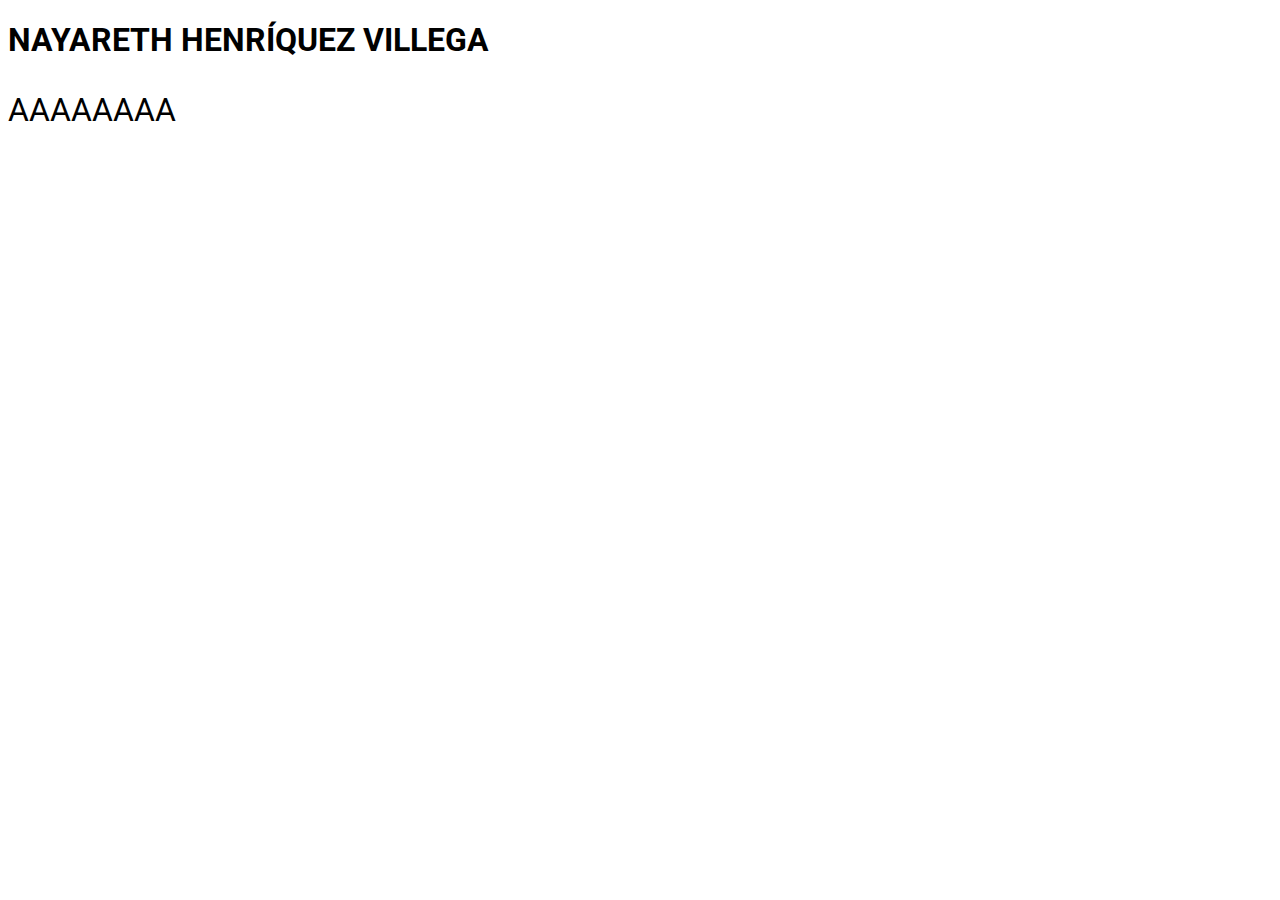
==== index.html @ 03292e74 "hoja de estilos" ====
<!DOCTYPE html>
<!--[if lt IE 7]>      <html class="no-js lt-ie9 lt-ie8 lt-ie7"> <![endif]-->
<!--[if IE 7]>         <html class="no-js lt-ie9 lt-ie8"> <![endif]-->
<!--[if IE 8]>         <html class="no-js lt-ie9"> <![endif]-->
<!--[if gt IE 8]>      <html class="no-js"> <!--<![endif]-->
<html>
    <head>
        <meta charset="utf-8">
        <meta http-equiv="X-UA-Compatible" content="IE=edge">
        <title>naythevi</title>

        <link rel="preconnect" href="https://fonts.googleapis.com">
<link rel="preconnect" href="https://fonts.gstatic.com" crossorigin>
<link href="https://fonts.googleapis.com/css2?family=Roboto:ital,wght@0,400;0,500;0,700;0,900;1,400;1,500;1,700;1,900&display=swap" rel="stylesheet">

        <meta name="description" content="">
        <meta name="viewport" content="width=device-width, initial-scale=1">
        <link rel="stylesheet" href="styles.css">
    </head>
    <body>
       <h1> NAYARETH HENRÍQUEZ VILLEGA</h1>
        <div class="container"> 
            <p>
                AAAAAAAA
            </p>
        </div>
        <script src="" async defer></script>
    </body>
</html>
---- styles.css ----
body {

font-family: Roboto;
font-size: 32px;
font-style: normal;
}

h1 {

font-size: 32px;
font-weight: 700;
line-height: normal;
text-transform: uppercase;
}

.container {

}
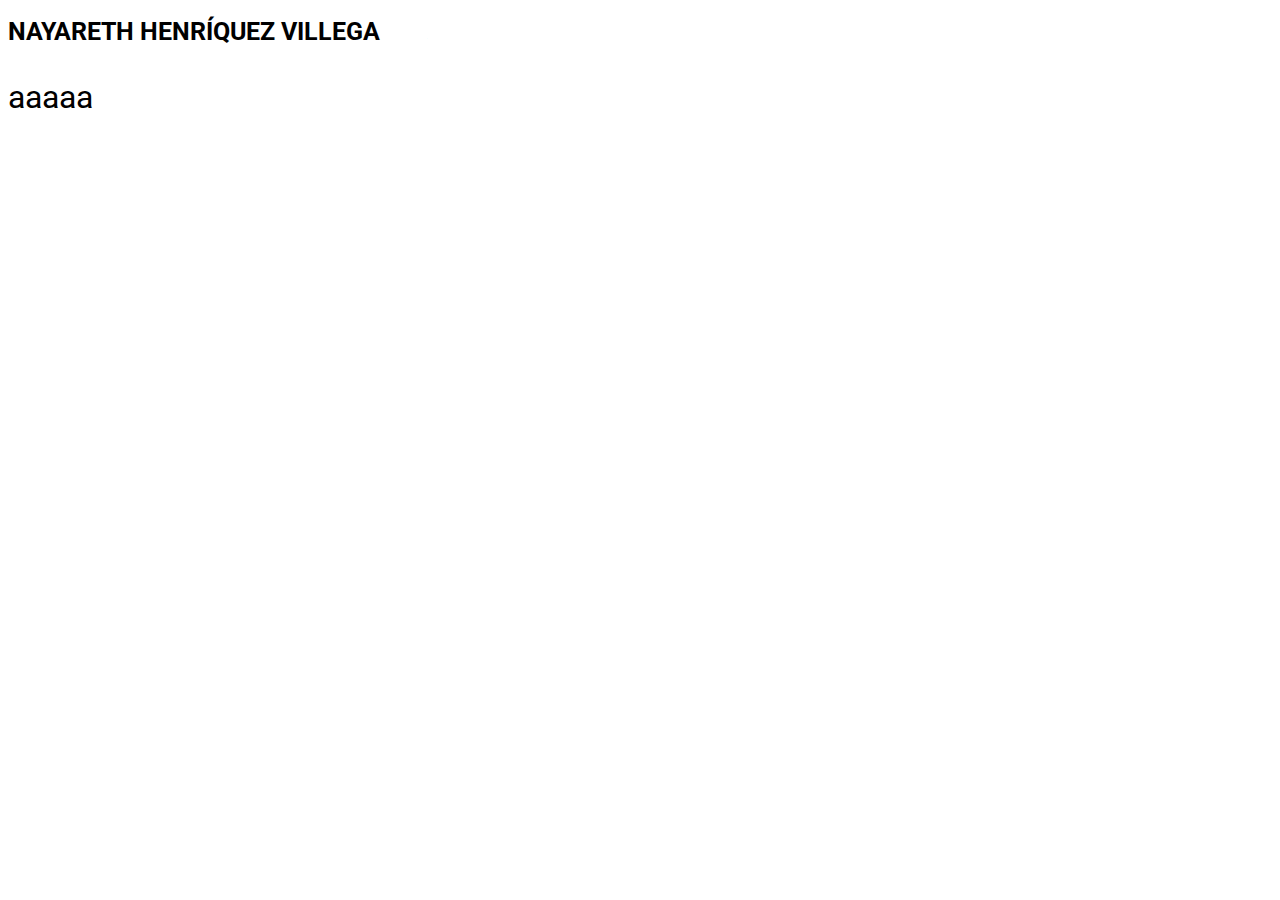
==== commit f3b35930: "no se" ====
--- a/index.html
+++ b/index.html
@@ -21,7 +21,7 @@
        <h1> NAYARETH HENRÍQUEZ VILLEGA</h1>
         <div class="container"> 
             <p>
-                AAAAAAAA
+            aaaaa
             </p>
         </div>
         <script src="" async defer></script>
--- a/styles.css
+++ b/styles.css
@@ -7,7 +7,7 @@
 
 h1 {
 
-font-size: 32px;
+font-size: 25px;
 font-weight: 700;
 line-height: normal;
 text-transform: uppercase;
@@ -15,4 +15,6 @@
 
 .container {
 
-}+    color: black;
+}
+
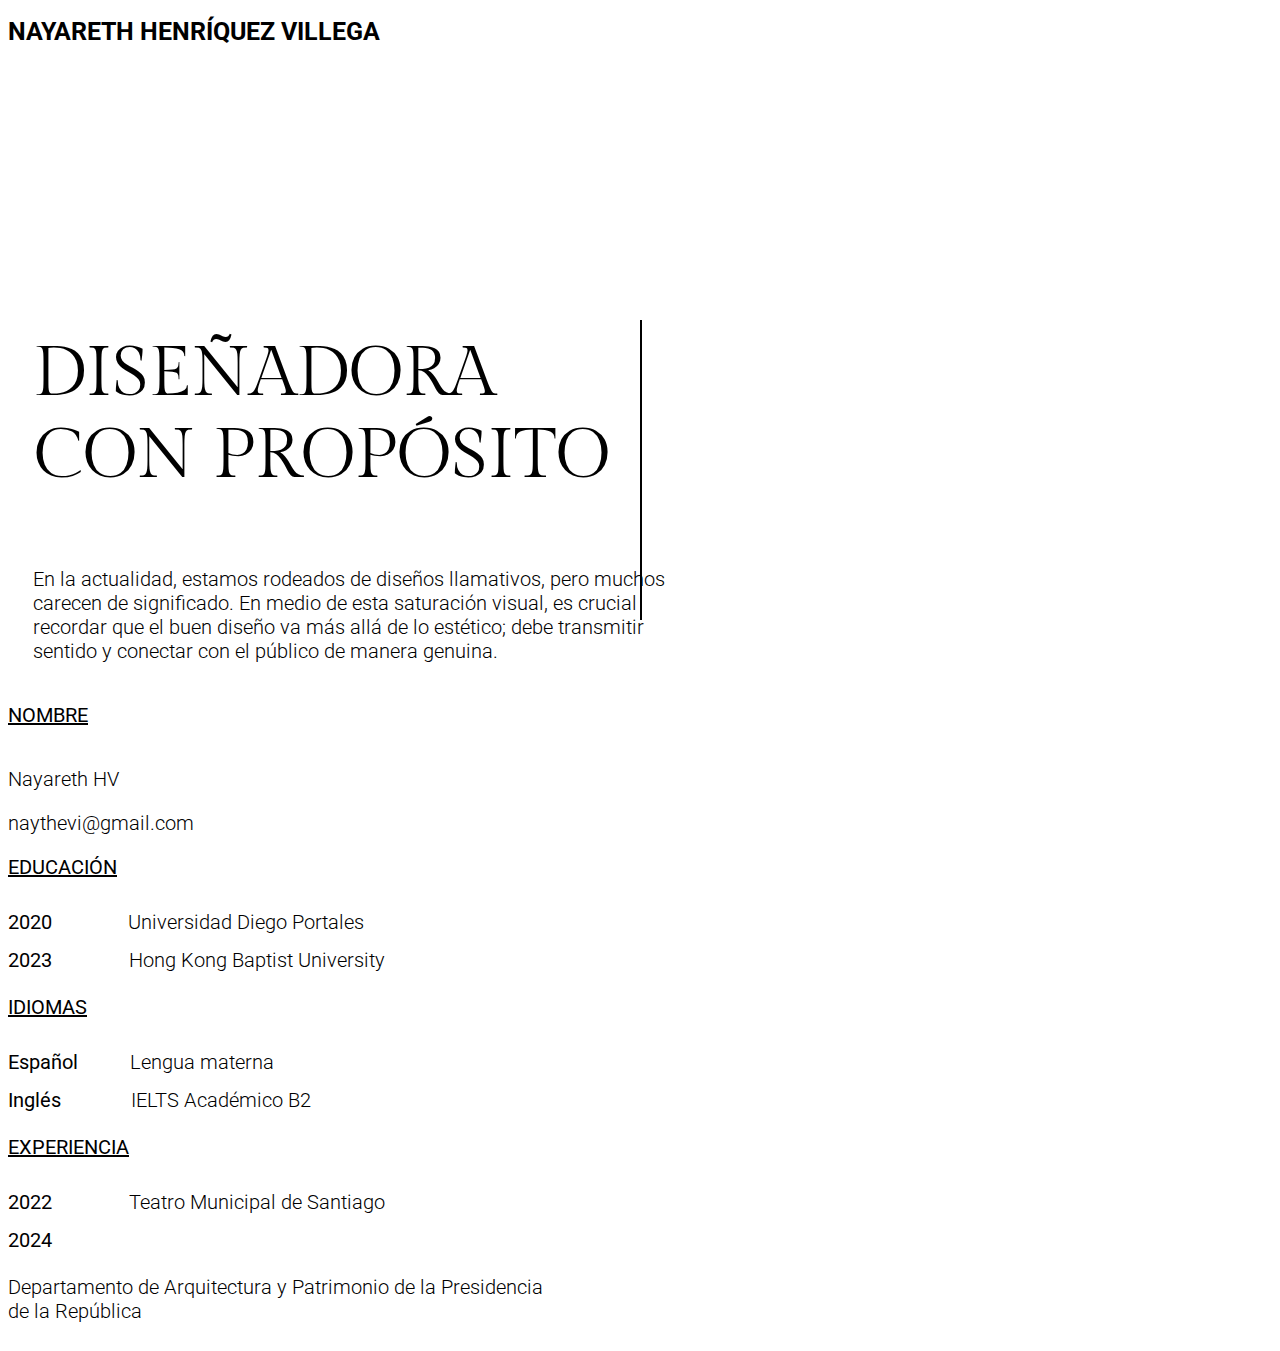
==== commit acbc8b23: "añadido gran cantidad de textos" ====
--- a/index.html
+++ b/index.html
@@ -10,20 +10,86 @@
         <title>naythevi</title>
 
         <link rel="preconnect" href="https://fonts.googleapis.com">
-<link rel="preconnect" href="https://fonts.gstatic.com" crossorigin>
-<link href="https://fonts.googleapis.com/css2?family=Roboto:ital,wght@0,400;0,500;0,700;0,900;1,400;1,500;1,700;1,900&display=swap" rel="stylesheet">
+        <link rel="preconnect" href="https://fonts.gstatic.com" crossorigin>
+        <link href="https://fonts.googleapis.com/css2?family=Roboto:ital,wght@0,400;0,500;0,700;0,900;1,400;1,500;1,700;1,900&display=swap" rel="stylesheet">
 
         <meta name="description" content="">
         <meta name="viewport" content="width=device-width, initial-scale=1">
+
+        <link rel="preconnect" href="https://fonts.googleapis.com">
+        <link rel="preconnect" href="https://fonts.gstatic.com" crossorigin>
+        <link href="https://fonts.googleapis.com/css2?family=Gilda+Display&display=swap" rel="stylesheet">
+
+        <link rel="preconnect" href="https://fonts.googleapis.com">
+        <link rel="preconnect" href="https://fonts.gstatic.com" crossorigin>
+        <link href="https://fonts.googleapis.com/css2?family=Roboto:ital,wght@0,100;0,300;0,400;0,500;0,700;0,900;1,100;1,300;1,400;1,500;1,700;1,900&display=swap" rel="stylesheet">
+
         <link rel="stylesheet" href="styles.css">
+        <script src="" async defer></script>
     </head>
+
     <body>
-       <h1> NAYARETH HENRÍQUEZ VILLEGA</h1>
-        <div class="container"> 
-            <p>
-            aaaaa
-            </p>
+        <h1> NAYARETH HENRÍQUEZ VILLEGA</h1>
+        
+        <div class="contenedor1">
+            <div class="vl"></div> 
+            <p class="titulo-perfil">DISEÑADORA CON PROPÓSITO</p>
+
+            <p class="descripcion-perfil">En la actualidad, estamos rodeados de diseños llamativos, pero muchos carecen de significado. En medio de esta saturación visual, es crucial recordar que el buen diseño va más allá de lo estético; debe transmitir sentido y conectar con el público de manera genuina. </p>
+             
         </div>
-        <script src="" async defer></script>
+          
+        <div class="contenedor2">
+
+            <p class="NOMBRE">NOMBRE</p>
+            <p class="Nayareth">Nayareth HV</p>
+            <p class="correo">naythevi@gmail.com</p>
+
+            <p class="EDUCACION">EDUCACIÓN</p>
+
+            <div class="contenedor-año1">  
+                <p class="año1">2020</p>
+                <p class="UDP">Universidad Diego Portales</p>
+            </div>
+
+            <div class="contenedor-año2">
+                <p class="año2">2023</p>
+                <p class="HKBU">Hong Kong Baptist University</p>
+            </div>
+
+            <p class="IDIOMAS">IDIOMAS</p>
+
+            <div class="contenedor-español">
+                <p class="español">Español</p>
+                <p class="nativo">Lengua materna</p>
+            
+            <div class="contenedor-ingles">
+                <p class="ingles">Inglés</p>
+                <p class="ielts">IELTS Académico B2</p>
+            </div>
+
+            <p class="EXPERIENCIA">EXPERIENCIA</p>
+
+            <div class="contenedor-teatro">
+                <p class="año-teatro">2022</p>
+                <p class="teatro">Teatro Municipal de Santiago</p>
+            </div>
+            
+            <div class="contenedor-patrimonio">
+                <p class="año-practica">2024</p>
+                
+                <div class="contenedor-practica">
+                    <p class="practica">Departamento de Arquitectura y Patrimonio de la Presidencia de la República</p>
+                </div>
+            </div>
+
+
+            </div>
+
+        </div>
+        
+    
+    
+    
     </body>
 </html>--- a/styles.css
+++ b/styles.css
@@ -13,8 +13,236 @@
 text-transform: uppercase;
 }
 
-.container {
-
-    color: black;
-}
-
+.titulo-perfil {
+    font-family: "Gilda Display", serif;
+    font-weight: 400;
+    font-style: normal;
+    font-size: 70px;
+    display: flex;
+    padding-left: 25px;
+    width: 630px;
+    padding-top: 200px;
+
+}
+
+.descripcion-perfil {
+    font-family: "Roboto", sans-serif;
+    font-weight: 300;
+    font-style: normal;
+    font-size: 20px;
+    width: 660px;
+    padding-left: 25px;
+    
+}
+
+.vl {
+    border-left: 2px solid black;
+    height: 300px;
+    position: absolute;
+    left: 50%;
+    top: 320px;
+    margin-bottom: 100px;
+   
+}
+
+.NOMBRE {
+    font-family: "Roboto", sans-serif;
+    font-weight: 400;
+    font-style: normal;
+    font-size: 20px;
+    display: inline-block;
+    text-decoration-line: underline;
+}
+
+.contenedor1 {
+    width: 700px;
+    display: inline-block;
+    }
+
+.contenedor2 {
+    width: 700px;
+    display: inline-block;
+    
+}
+
+.Nayareth {
+    font-family: "Roboto", sans-serif;
+    font-weight: 300;
+    font-style: normal;
+    font-size: 20px;
+}
+
+.correo {
+    font-family: "Roboto", sans-serif;
+    font-weight: 300;
+    font-style: normal;
+    font-size: 20px;
+}
+
+.EDUCACION {
+    font-family: "Roboto", sans-serif;
+    font-weight: 400;
+    font-style: normal;
+    font-size: 20px;
+    display: block;
+    text-decoration-line: underline;   
+}
+
+.contenedor-año1 {
+    width: 700px;
+    display: inline-block;
+}
+
+
+.año1 {
+    font-family: "Roboto", sans-serif;
+    font-weight: 400;
+    font-style: normal;
+    font-size: 20px;
+    display: inline;
+     
+}
+
+.UDP {
+    font-family: "Roboto", sans-serif;
+    font-weight: 300;
+    font-style: normal;
+    font-size: 20px; 
+    display: inline;
+    padding-inline-start: 68px;
+
+}
+
+.año2 {
+    font-family: "Roboto", sans-serif;
+    font-weight: 400;
+    font-style: normal;
+    font-size: 20px;
+    display: inline;  
+}
+
+.HKBU {
+    font-family: "Roboto", sans-serif;
+    font-weight: 300;
+    font-style: normal;
+    font-size: 20px; 
+    display: inline;
+    padding-inline-start: 69px;
+
+}
+
+.contenedror-año2 {
+    width: 700px;
+    display: inline-block;
+}
+
+.IDIOMAS {
+    font-family: "Roboto", sans-serif;
+    font-weight: 400;
+    font-style: normal;
+    font-size: 20px;
+    display: inline-block;
+    text-decoration-line: underline;
+}
+
+.contenedor-español {
+    width: 700px;
+    display: inline-block;
+}
+
+.español {
+    font-family: "Roboto", sans-serif;
+    font-weight: 400;
+    font-style: normal;
+    font-size: 20px;
+    display: inline;
+}
+
+.nativo {
+    font-family: "Roboto", sans-serif;
+    font-weight: 300;
+    font-style: normal;
+    font-size: 20px; 
+    display: inline;
+    padding-inline-start: 44px;
+}
+
+.contenedor-ingles {
+    width: 700px;
+    display: inline-block;
+}
+
+.ingles {
+    font-family: "Roboto", sans-serif;
+    font-weight: 400;
+    font-style: normal;
+    font-size: 20px;
+    display: inline; 
+}
+
+.ielts {
+    font-family: "Roboto", sans-serif;
+    font-weight: 300;
+    font-style: normal;
+    font-size: 20px; 
+    display: inline;
+    padding-inline-start: 62px;
+}
+
+.EXPERIENCIA {
+    font-family: "Roboto", sans-serif;
+    font-weight: 400;
+    font-style: normal;
+    font-size: 20px;
+    display: inline-block;
+    text-decoration-line: underline;
+}
+
+.contenedor-teatro {
+    width: 700px;
+    display: inline-block;
+}
+
+.año-teatro {
+    font-family: "Roboto", sans-serif;
+    font-weight: 400;
+    font-style: normal;
+    font-size: 20px;
+    display: inline; 
+}
+
+.teatro {
+    font-family: "Roboto", sans-serif;
+    font-weight: 300;
+    font-style: normal;
+    font-size: 20px; 
+    display: inline;
+    padding-inline-start: 69px;
+}
+
+.contenedor-patrimonio {
+    width: 550px;
+    display: inline-block;
+}
+
+.año-practica {
+    font-family: "Roboto", sans-serif;
+    font-weight: 400;
+    font-style: normal;
+    font-size: 20px;
+    display: inline;
+}
+
+.contenedor-practica {
+    width: 550px;
+    display: flex;
+    
+}
+.practica {
+    font-family: "Roboto", sans-serif;
+    font-weight: 300;
+    font-style: normal;
+    font-size: 20px; 
+    display: inline;
+    
+}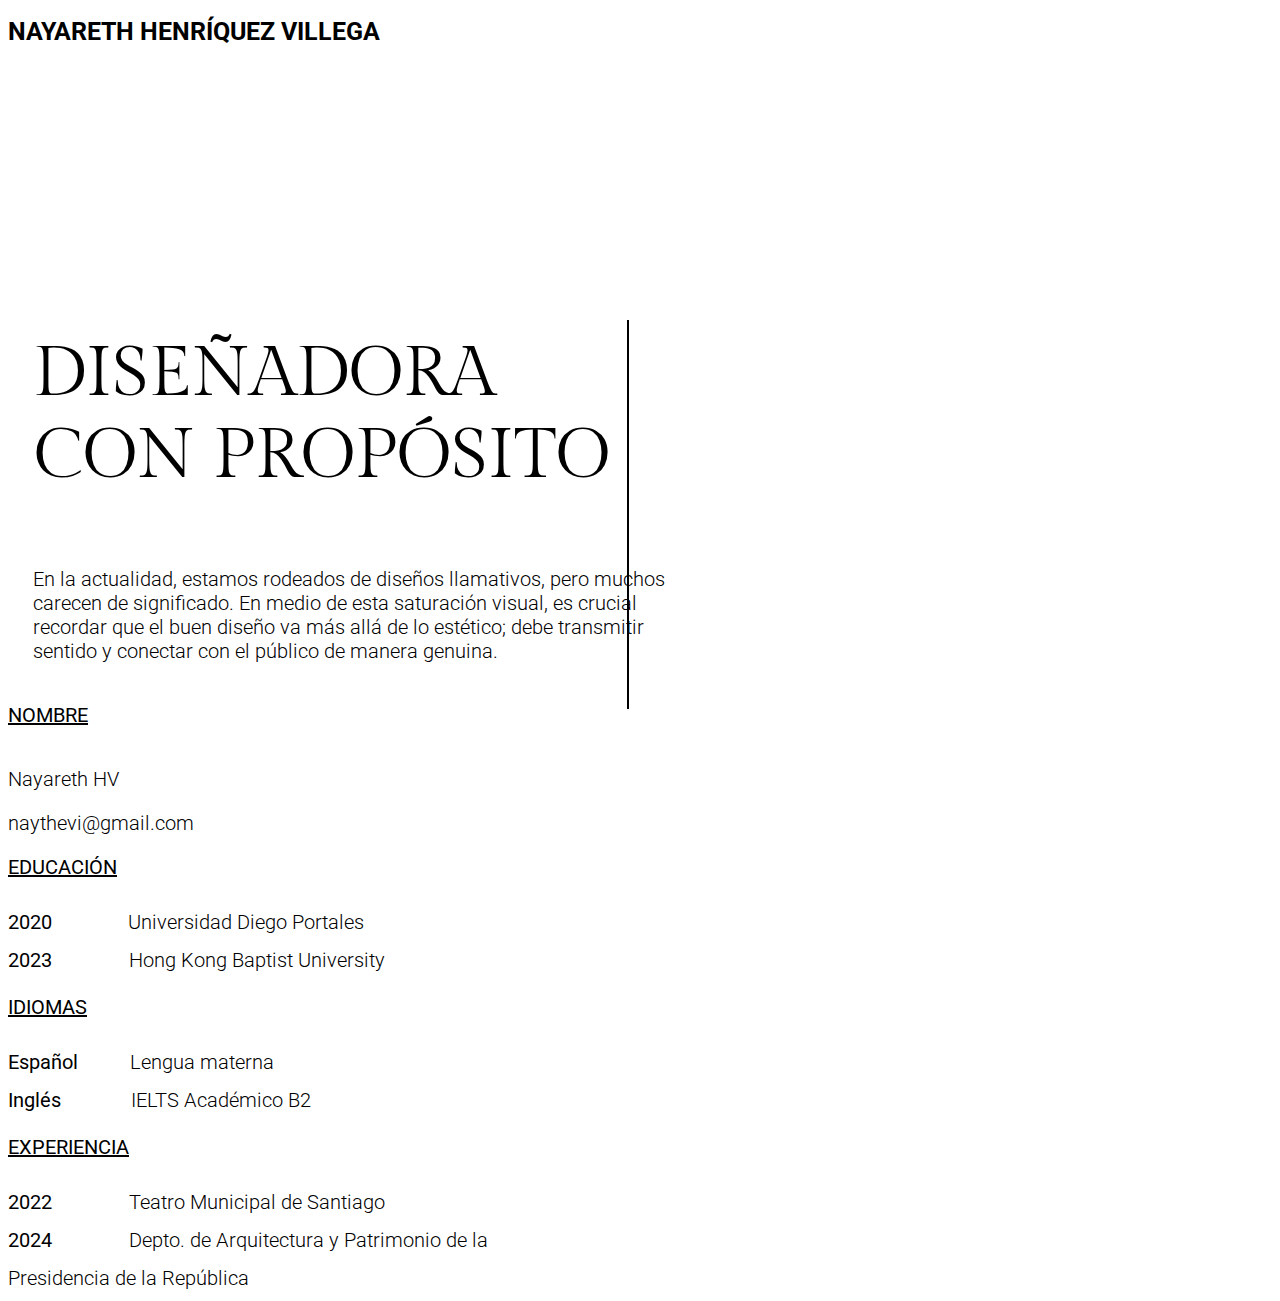
==== commit 185c548a: "a" ====
--- a/index.html
+++ b/index.html
@@ -77,10 +77,7 @@
             
             <div class="contenedor-patrimonio">
                 <p class="año-practica">2024</p>
-                
-                <div class="contenedor-practica">
-                    <p class="practica">Departamento de Arquitectura y Patrimonio de la Presidencia de la República</p>
-                </div>
+                <p class="practica">Depto. de Arquitectura y Patrimonio de la Presidencia de la República</p>
             </div>
 
 
--- a/styles.css
+++ b/styles.css
@@ -37,11 +37,17 @@
 
 .vl {
     border-left: 2px solid black;
-    height: 300px;
     position: absolute;
-    left: 50%;
+    left: 49%;
     top: 320px;
-    margin-bottom: 100px;
+
+    display: flex;
+    width: 5px;
+    height: 389px;
+    padding-bottom: 0px;
+    flex-direction: column;
+    justify-content: center;
+    align-items: center;
    
 }
 
@@ -233,16 +239,12 @@
     display: inline;
 }
 
-.contenedor-practica {
-    width: 550px;
-    display: flex;
-    
-}
 .practica {
     font-family: "Roboto", sans-serif;
     font-weight: 300;
     font-style: normal;
     font-size: 20px; 
     display: inline;
-    
+    padding-inline-start: 69px;
+
 }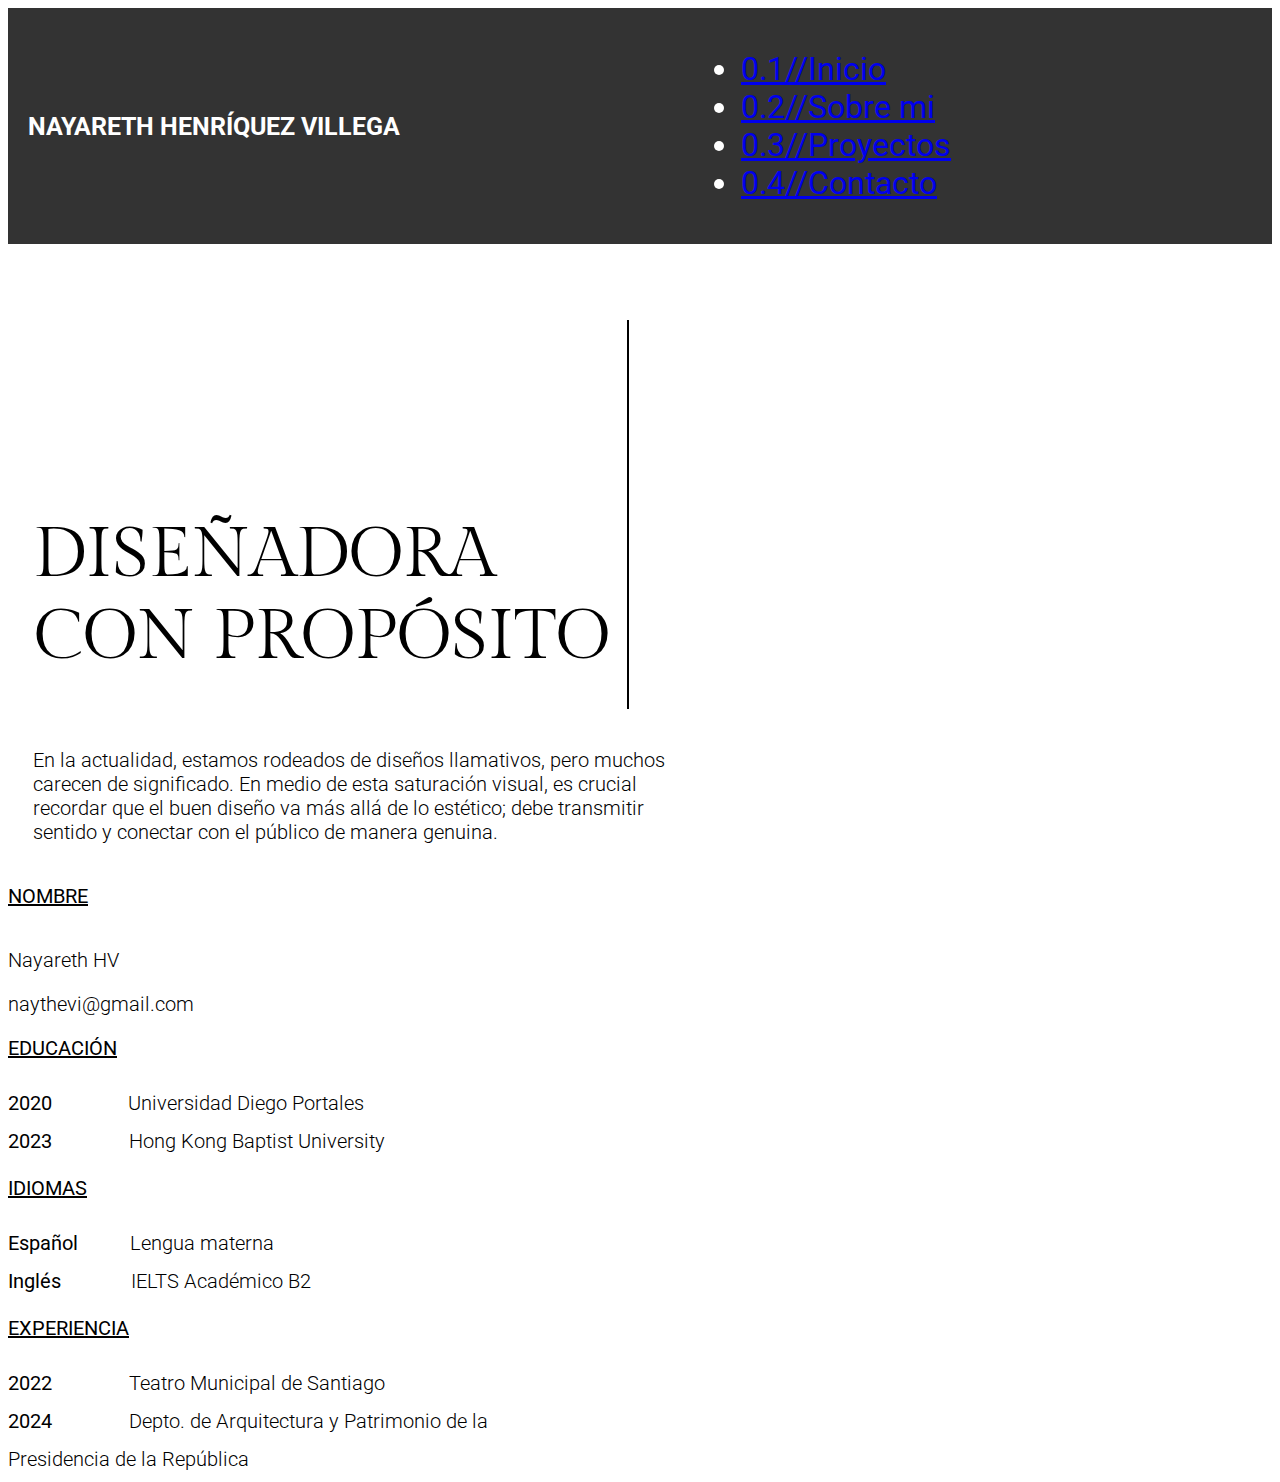
==== commit 9b5f37ce: "testeo navbar" ====
--- a/index.html
+++ b/index.html
@@ -29,7 +29,23 @@
     </head>
 
     <body>
-        <h1> NAYARETH HENRÍQUEZ VILLEGA</h1>
+
+        <nav class="navbar">
+            <h1> NAYARETH HENRÍQUEZ VILLEGA</h1>
+
+            <ul class="nav-links">
+                <li><a href="#">0.1//Inicio</a></li>
+                <li><a href="#">0.2//Sobre mi</a></li>
+                <li><a href="#">0.3//Proyectos</a></li>
+                <li><a href="#">0.4//Contacto</a></li>
+            </ul>
+            
+            <div class="hamburger-menu">
+                <div class="bar"></div>
+                <div class="bar"></div>
+                <div class="bar"></div>
+            </div>
+        </nav>
         
         <div class="contenedor1">
             <div class="vl"></div> 
--- a/styles.css
+++ b/styles.css
@@ -11,6 +11,15 @@
 font-weight: 700;
 line-height: normal;
 text-transform: uppercase;
+}
+
+.navbar {
+    background-color: #333;
+    color: #fff;
+    display: flex;
+    justify-content: space-between;
+    align-items: center;
+    padding: 10px 20px;
 }
 
 .titulo-perfil {
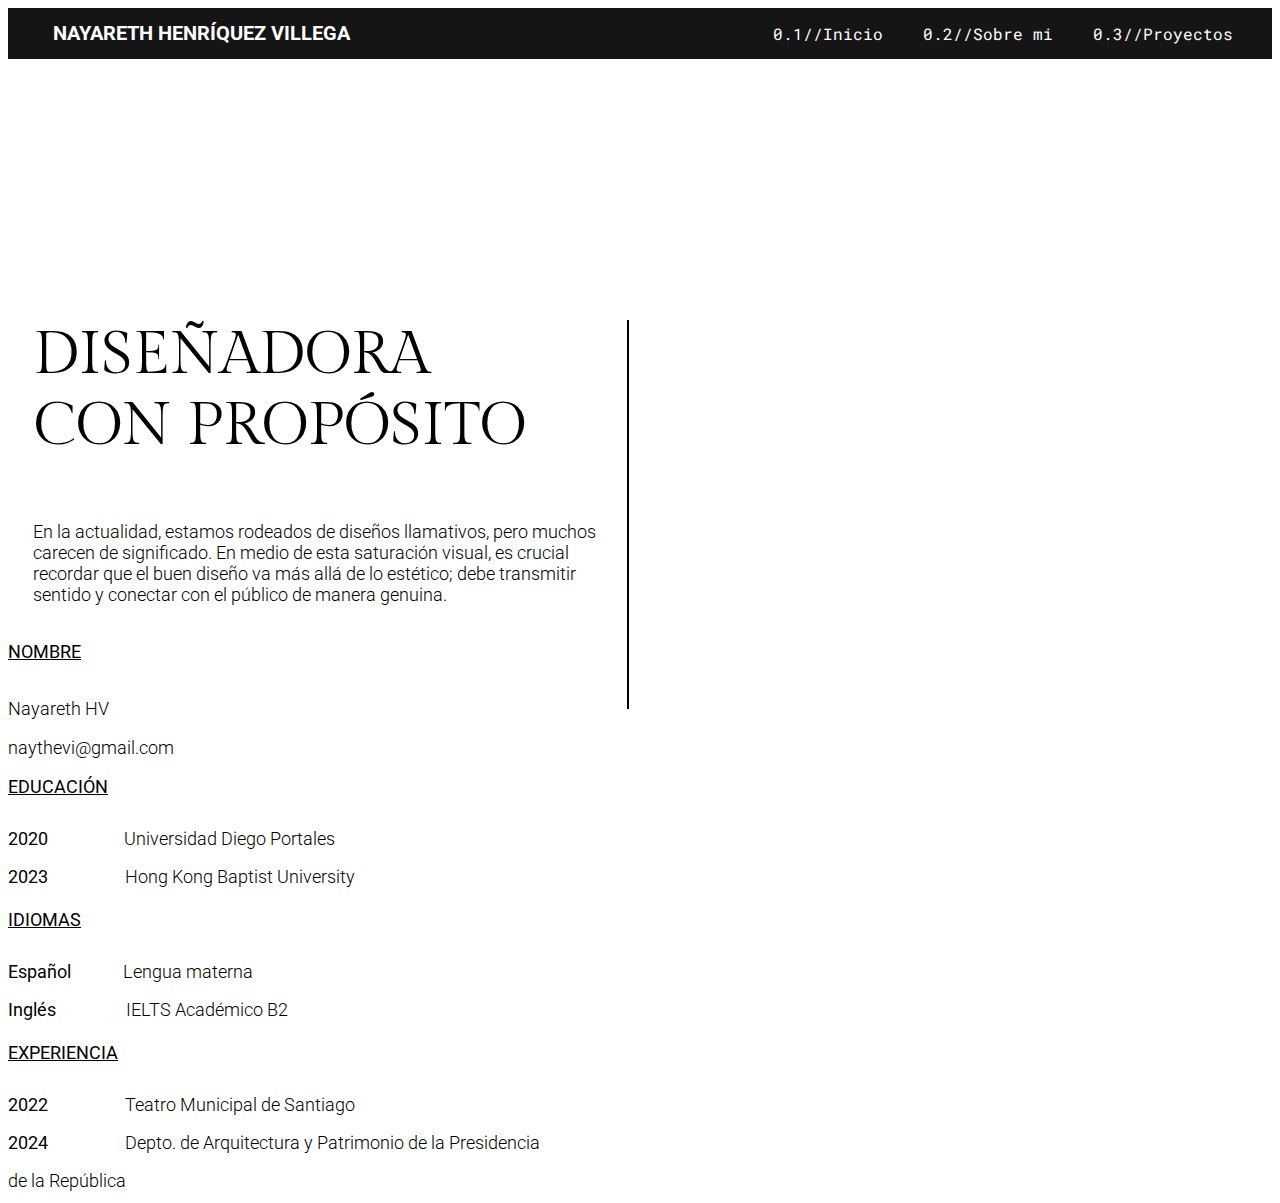
==== commit 0ec68a5b: "testeo casi listo navbar" ====
--- a/index.html
+++ b/index.html
@@ -26,12 +26,18 @@
 
         <link rel="stylesheet" href="styles.css">
         <script src="" async defer></script>
+
+        <link rel="preconnect" href="https://fonts.googleapis.com">
+        <link rel="preconnect" href="https://fonts.gstatic.com" crossorigin>
+        <link href="https://fonts.googleapis.com/css2?family=Roboto+Mono:ital,wght@0,100..700;1,100..700&display=swap" rel="stylesheet">
+
     </head>
 
     <body>
 
         <nav class="navbar">
-            <h1> NAYARETH HENRÍQUEZ VILLEGA</h1>
+
+            <h1 class="navbar-title">NAYARETH HENRÍQUEZ VILLEGA</h1>
 
             <ul class="nav-links">
                 <li><a href="#">0.1//Inicio</a></li>
--- a/styles.css
+++ b/styles.css
@@ -1,45 +1,80 @@
 body {
 
-font-family: Roboto;
-font-size: 32px;
-font-style: normal;
-}
-
-h1 {
-
-font-size: 25px;
-font-weight: 700;
-line-height: normal;
-text-transform: uppercase;
+    font-family: "Roboto"; 
+    font-size: 32px;
+    font-style: normal;
+}
+
+.navbar-title {
+
+    font-size: 20px;
+    font-weight: 700;
+    line-height: normal;
+    text-transform: uppercase;
+
 }
 
 .navbar {
-    background-color: #333;
+    background-color: #151515;
     color: #fff;
     display: flex;
-    justify-content: space-between;
-    align-items: center;
-    padding: 10px 20px;
-}
-
-.titulo-perfil {
+    align-items: center;
+    padding-left: 45px; 
+       
+}
+
+.nav-links {
+    list-style-type: none;
+    display: flex;
+    align-items: center;
+    gap: 10px;
+    flex-shrink: 0;
+    position: absolute;
+    padding-left: 690px;
+    width: 1720px;
+
+  }
+  
+  .nav-links li {
+    margin-right: 0px;
+    margin-left: 30px;
+    align-items: center;
+    display: flex;
+
+  }
+  
+  .nav-links li:last-child {
+    margin-right: 0px;
+
+  }
+  
+  .nav-links li a {
+    color: #fff;
+    text-decoration: none;
+    font-family: "Roboto Mono", monospace;
+    font-size: 16px;
+    display: flex;
+    align-items: flex-start;
+
+  }
+
+  .titulo-perfil {
     font-family: "Gilda Display", serif;
     font-weight: 400;
     font-style: normal;
-    font-size: 70px;
+    font-size: 60px;
     display: flex;
     padding-left: 25px;
-    width: 630px;
+    width: 500px;
     padding-top: 200px;
 
 }
-
 .descripcion-perfil {
     font-family: "Roboto", sans-serif;
     font-weight: 300;
     font-style: normal;
-    font-size: 20px;
-    width: 660px;
+    font-size: 18px;
+    width: 600px;
     padding-left: 25px;
     
 }
@@ -64,7 +99,7 @@
     font-family: "Roboto", sans-serif;
     font-weight: 400;
     font-style: normal;
-    font-size: 20px;
+    font-size: 18px;
     display: inline-block;
     text-decoration-line: underline;
 }
@@ -84,23 +119,24 @@
     font-family: "Roboto", sans-serif;
     font-weight: 300;
     font-style: normal;
-    font-size: 20px;
+    font-size: 18px;
 }
 
 .correo {
     font-family: "Roboto", sans-serif;
     font-weight: 300;
     font-style: normal;
-    font-size: 20px;
+    font-size: 18px;
 }
 
 .EDUCACION {
     font-family: "Roboto", sans-serif;
     font-weight: 400;
     font-style: normal;
-    font-size: 20px;
+    font-size: 18px;
     display: block;
-    text-decoration-line: underline;   
+    text-decoration-line: underline;  
+ 
 }
 
 .contenedor-año1 {
@@ -113,16 +149,16 @@
     font-family: "Roboto", sans-serif;
     font-weight: 400;
     font-style: normal;
-    font-size: 20px;
-    display: inline;
-     
+    font-size: 18px;
+    display: inline;
+
 }
 
 .UDP {
     font-family: "Roboto", sans-serif;
     font-weight: 300;
     font-style: normal;
-    font-size: 20px; 
+    font-size: 18px; 
     display: inline;
     padding-inline-start: 68px;
 
@@ -132,7 +168,7 @@
     font-family: "Roboto", sans-serif;
     font-weight: 400;
     font-style: normal;
-    font-size: 20px;
+    font-size: 18px;
     display: inline;  
 }
 
@@ -140,7 +176,7 @@
     font-family: "Roboto", sans-serif;
     font-weight: 300;
     font-style: normal;
-    font-size: 20px; 
+    font-size: 18px; 
     display: inline;
     padding-inline-start: 69px;
 
@@ -155,7 +191,7 @@
     font-family: "Roboto", sans-serif;
     font-weight: 400;
     font-style: normal;
-    font-size: 20px;
+    font-size: 18px;
     display: inline-block;
     text-decoration-line: underline;
 }
@@ -169,7 +205,7 @@
     font-family: "Roboto", sans-serif;
     font-weight: 400;
     font-style: normal;
-    font-size: 20px;
+    font-size: 18px;
     display: inline;
 }
 
@@ -177,7 +213,7 @@
     font-family: "Roboto", sans-serif;
     font-weight: 300;
     font-style: normal;
-    font-size: 20px; 
+    font-size: 18px; 
     display: inline;
     padding-inline-start: 44px;
 }
@@ -191,7 +227,7 @@
     font-family: "Roboto", sans-serif;
     font-weight: 400;
     font-style: normal;
-    font-size: 20px;
+    font-size: 18px;
     display: inline; 
 }
 
@@ -199,7 +235,7 @@
     font-family: "Roboto", sans-serif;
     font-weight: 300;
     font-style: normal;
-    font-size: 20px; 
+    font-size: 18px; 
     display: inline;
     padding-inline-start: 62px;
 }
@@ -208,7 +244,7 @@
     font-family: "Roboto", sans-serif;
     font-weight: 400;
     font-style: normal;
-    font-size: 20px;
+    font-size: 18px;
     display: inline-block;
     text-decoration-line: underline;
 }
@@ -222,7 +258,7 @@
     font-family: "Roboto", sans-serif;
     font-weight: 400;
     font-style: normal;
-    font-size: 20px;
+    font-size: 18px;
     display: inline; 
 }
 
@@ -230,7 +266,7 @@
     font-family: "Roboto", sans-serif;
     font-weight: 300;
     font-style: normal;
-    font-size: 20px; 
+    font-size: 18px; 
     display: inline;
     padding-inline-start: 69px;
 }
@@ -244,15 +280,16 @@
     font-family: "Roboto", sans-serif;
     font-weight: 400;
     font-style: normal;
-    font-size: 20px;
-    display: inline;
+    font-size: 18px;
+    display: inline;
+   
 }
 
 .practica {
     font-family: "Roboto", sans-serif;
     font-weight: 300;
     font-style: normal;
-    font-size: 20px; 
+    font-size: 18px; 
     display: inline;
     padding-inline-start: 69px;
 
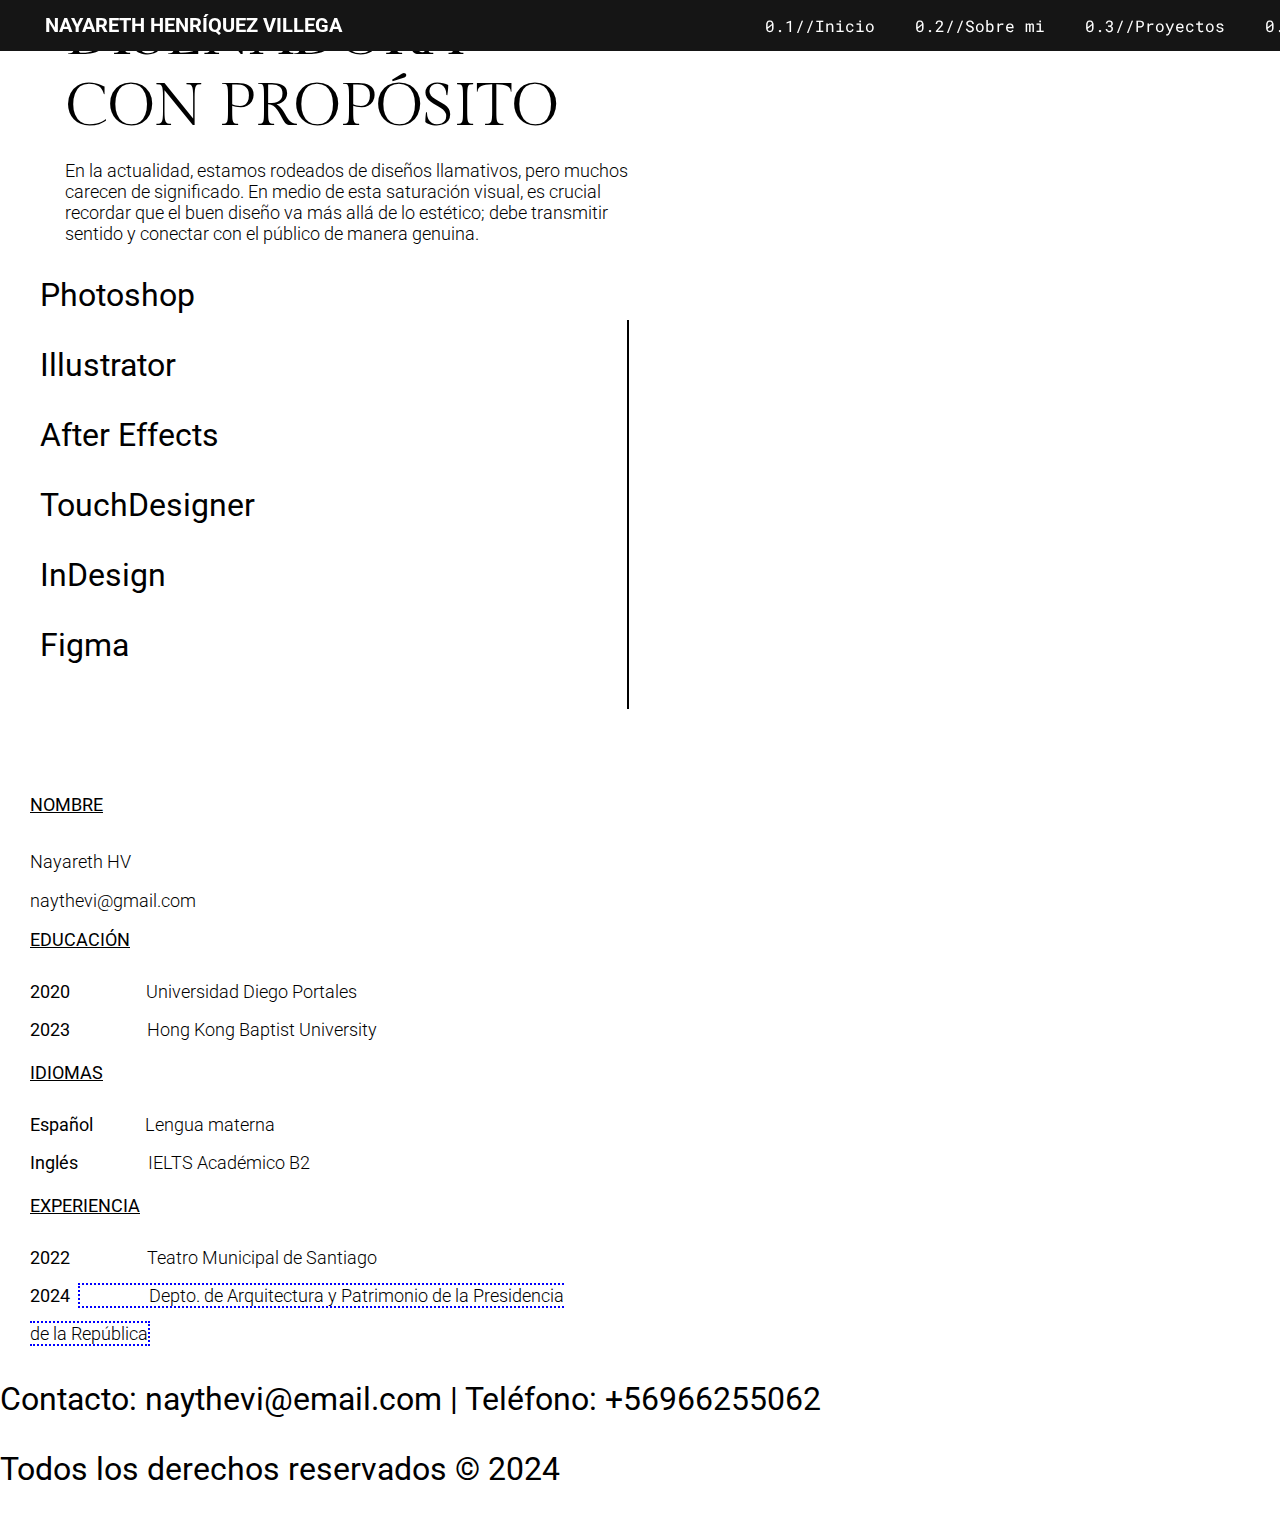
==== commit 93aad19e: "añadido footer y softwares" ====
--- a/index.html
+++ b/index.html
@@ -25,7 +25,7 @@
         <link href="https://fonts.googleapis.com/css2?family=Roboto:ital,wght@0,100;0,300;0,400;0,500;0,700;0,900;1,100;1,300;1,400;1,500;1,700;1,900&display=swap" rel="stylesheet">
 
         <link rel="stylesheet" href="styles.css">
-        <script src="" async defer></script>
+        
 
         <link rel="preconnect" href="https://fonts.googleapis.com">
         <link rel="preconnect" href="https://fonts.gstatic.com" crossorigin>
@@ -54,11 +54,21 @@
         </nav>
         
         <div class="contenedor1">
-            <div class="vl"></div> 
+            
             <p class="titulo-perfil">DISEÑADORA CON PROPÓSITO</p>
 
             <p class="descripcion-perfil">En la actualidad, estamos rodeados de diseños llamativos, pero muchos carecen de significado. En medio de esta saturación visual, es crucial recordar que el buen diseño va más allá de lo estético; debe transmitir sentido y conectar con el público de manera genuina. </p>
              
+            <div class="vl"></div> 
+            <div class="contenedor-softwares">
+                <p class="Photoshop">Photoshop</p>
+                <p class="Illustrator">Illustrator</p>
+                <p class="After Effects">After Effects</p>
+                <p class="TouchDesigner">TouchDesigner</p>
+                <p class="InDesign">InDesign</p>
+                <p class="Figma">Figma</p>
+            </div>
+
         </div>
           
         <div class="contenedor2">
@@ -106,9 +116,16 @@
             </div>
 
         </div>
-        
+
+       <footer>
+
+        <div class="footer">
+            <p>Contacto: naythevi@email.com | Teléfono: +56966255062</p>
+            <p>Todos los derechos reservados © 2024</p>
+        </div>
+
+       </footer> 
     
-    
-    
+        <script src="" async defer></script>
     </body>
 </html>--- a/styles.css
+++ b/styles.css
@@ -3,6 +3,20 @@
     font-family: "Roboto"; 
     font-size: 32px;
     font-style: normal;
+    margin: 0px;
+
+}
+
+.navbar {
+    background-color: #151515;
+    color: #fff;
+    display: flex;
+    align-items: center;
+    padding-left: 45px; 
+    margin: 0px;
+    position: fixed;
+    top: 0;
+    width: 100%;       
 }
 
 .navbar-title {
@@ -12,15 +26,6 @@
     line-height: normal;
     text-transform: uppercase;
 
-}
-
-.navbar {
-    background-color: #151515;
-    color: #fff;
-    display: flex;
-    align-items: center;
-    padding-left: 45px; 
-       
 }
 
 .nav-links {
@@ -32,23 +37,23 @@
     position: absolute;
     padding-left: 690px;
     width: 1720px;
-
-  }
+}
+
   
-  .nav-links li {
+.nav-links li {
     margin-right: 0px;
     margin-left: 30px;
     align-items: center;
     display: flex;
 
-  }
+}
   
-  .nav-links li:last-child {
+.nav-links li:last-child {
     margin-right: 0px;
 
-  }
+}
   
-  .nav-links li a {
+.nav-links li a {
     color: #fff;
     text-decoration: none;
     font-family: "Roboto Mono", monospace;
@@ -56,19 +61,32 @@
     display: flex;
     align-items: flex-start;
 
-  }
-
-  .titulo-perfil {
+}
+
+.contenedor1 {
+    width: 700px;
+    display: inline-block;
+    margin-left: 40px;
+    margin-top: 0px;
+    margin-bottom: 0px;
+
+}
+
+.titulo-perfil {
     font-family: "Gilda Display", serif;
     font-weight: 400;
     font-style: normal;
     font-size: 60px;
-    display: flex;
     padding-left: 25px;
     width: 500px;
-    padding-top: 200px;
-
-}
+    padding-top: 0px;
+    padding-right: 0px;
+    padding-bottom: 0px;
+    margin-top: 0px;
+    margin-bottom: 0px;
+    
+}
+
 .descripcion-perfil {
     font-family: "Roboto", sans-serif;
     font-weight: 300;
@@ -84,7 +102,6 @@
     position: absolute;
     left: 49%;
     top: 320px;
-
     display: flex;
     width: 5px;
     height: 389px;
@@ -104,15 +121,12 @@
     text-decoration-line: underline;
 }
 
-.contenedor1 {
-    width: 700px;
-    display: inline-block;
-    }
-
 .contenedor2 {
-    width: 700px;
-    display: inline-block;
-    
+    width: 600px;
+    display: inline-block;
+    margin-left: 70px;
+    margin-top: 80px;
+    margin-left: 30px;
 }
 
 .Nayareth {
@@ -274,6 +288,7 @@
 .contenedor-patrimonio {
     width: 550px;
     display: inline-block;
+    
 }
 
 .año-practica {
@@ -282,6 +297,7 @@
     font-style: normal;
     font-size: 18px;
     display: inline;
+    column-gap: 20px;
    
 }
 
@@ -291,6 +307,12 @@
     font-style: normal;
     font-size: 18px; 
     display: inline;
-    padding-inline-start: 69px;
+    padding-left: 69px;
+
+    
+    word-break: keep-all;
+    box-sizing: border-box;
+    border: 2px dotted blue;
+
 
 }